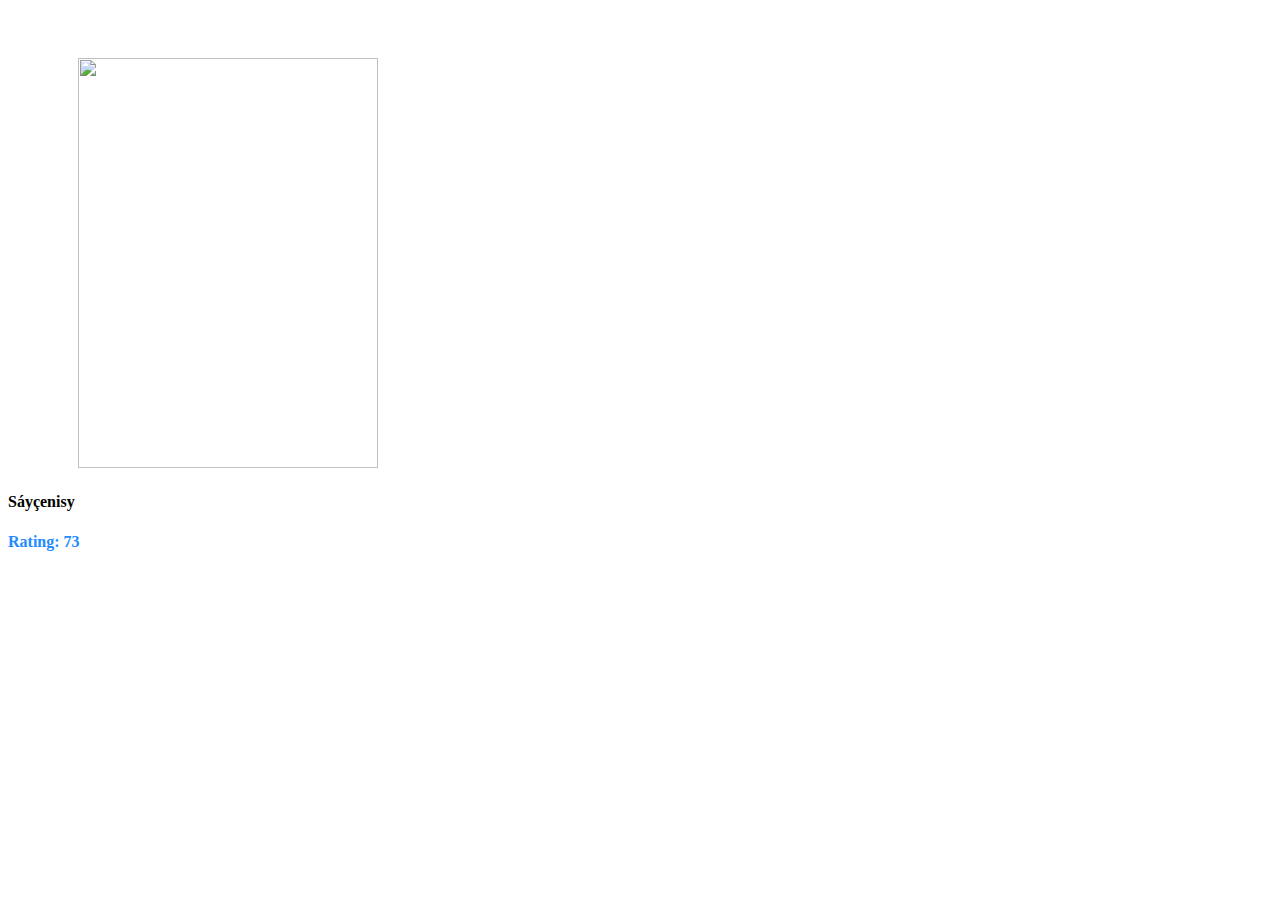
==== index.html @ 04a7a116 "update index.html" ====
<!DOCTYPE html>
</html>
<head>
	<title>MyTEAM</title>
	<link href="https://cdn.jsdelivr.net/npm/bootstrap@5.1.3/dist/css/bootstrap.min.css" rel="stylesheet" integrity="sha384-1BmE4kWBq78iYhFldvKuhfTAU6auU8tT94WrHftjDbrCEXSU1oBoqyl2QvZ6jIW3" crossorigin="anonymous">
    <script src="https://cdn.jsdelivr.net/npm/bootstrap@5.1.3/dist/js/bootstrap.bundle.min.js" integrity="sha384-ka7Sk0Gln4gmtz2MlQnikT1wXgYsOg+OMhuP+IlRH9sENBO0LRn5q+8nbTov4+1p" crossorigin="anonymous"></script>
    <link href="https://ibb.co/c3w0RKg" rel="icon">
    <link href="style.css" rel="stylesheet">
    <script src="https://kit.fontawesome.com/ed783f9c3f.js" crossorigin="anonymous"></script>
    <meta charset="utf-8">
    <meta name="viewport" content="width=device-width">
</head>
<body>
	<img src="https://cdn.discordapp.com/attachments/856509962569121792/900198189662101524/lineup.png" class="lineup">
	<div class="gk">
		<h4>Sáyçenisy <h4 style="color: #238BFF">Rating: 73</h4></h4>
	</div>
</body>
</html>
---- style.css ----
.lineup {
  width: 300px;
  height: 410px;
  text-align: center;
  margin-top: 50px;
  margin-left: 70px;
}
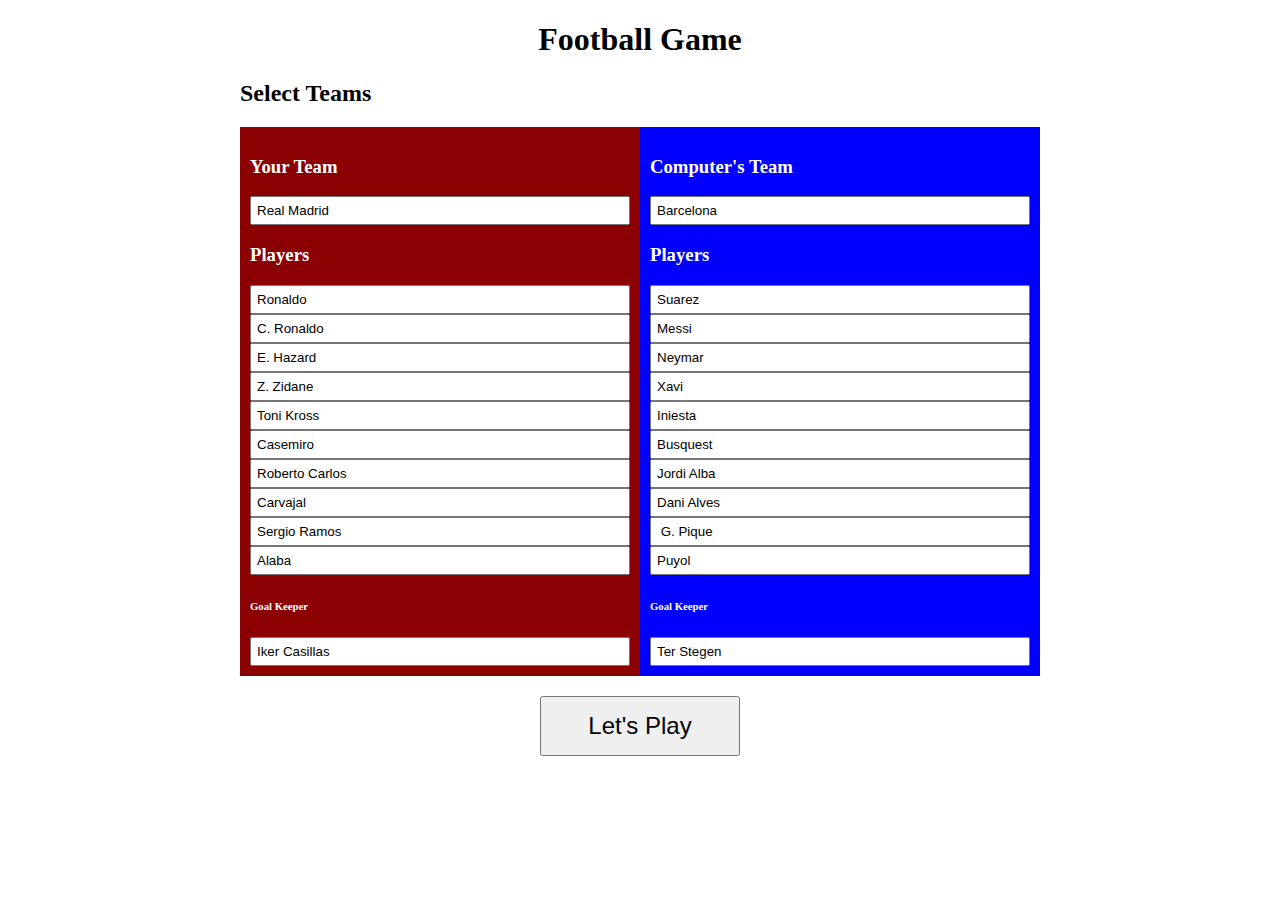
==== commit 691da8b5: "update index.html" ====
--- a/index.html
+++ b/index.html
@@ -1,19 +1,307 @@
 <!DOCTYPE html>
-</html>
-<head>
-	<title>MyTEAM</title>
-	<link href="https://cdn.jsdelivr.net/npm/bootstrap@5.1.3/dist/css/bootstrap.min.css" rel="stylesheet" integrity="sha384-1BmE4kWBq78iYhFldvKuhfTAU6auU8tT94WrHftjDbrCEXSU1oBoqyl2QvZ6jIW3" crossorigin="anonymous">
-    <script src="https://cdn.jsdelivr.net/npm/bootstrap@5.1.3/dist/js/bootstrap.bundle.min.js" integrity="sha384-ka7Sk0Gln4gmtz2MlQnikT1wXgYsOg+OMhuP+IlRH9sENBO0LRn5q+8nbTov4+1p" crossorigin="anonymous"></script>
-    <link href="https://ibb.co/c3w0RKg" rel="icon">
-    <link href="style.css" rel="stylesheet">
-    <script src="https://kit.fontawesome.com/ed783f9c3f.js" crossorigin="anonymous"></script>
-    <meta charset="utf-8">
-    <meta name="viewport" content="width=device-width">
-</head>
-<body>
-	<img src="https://cdn.discordapp.com/attachments/856509962569121792/900198189662101524/lineup.png" class="lineup">
-	<div class="gk">
-		<h4>Sáyçenisy <h4 style="color: #238BFF">Rating: 73</h4></h4>
-	</div>
-</body>
+<html lang="en">
+  <head>
+    <meta charset="UTF-8" />
+    <meta name="viewport" content="width=device-width, initial-scale=1.0" />
+    <meta http-equiv="X-UA-Compatible" content="ie=edge" />
+    <title>Football Game</title>
+  </head>
+  <body>
+    <h1 style="text-align: center;">Football Game</h1>
+    <div id="teambox" style="max-width: 800px; margin: auto;">
+      <h2>Select Teams</h2>
+      <form onsubmit="storeTeamAndStartPlay(event)">
+        <div style="display: flex;">
+          <div style="background: darkred; flex-grow: 1; padding: 10px;">
+            <h3 style="color: white;">Your Team</h3>
+            <input
+              type="text"
+              required
+              id="team1"
+              name="team1"
+              value=""
+              style="width: 100%; padding: 5px; box-sizing: border-box;"
+            />
+            <h3 style="color: white;">Players</h3>
+            <input
+              type="text"
+              required
+              id="team1player1"
+              name="team1player1"
+              value=""
+              style="width: 100%; padding: 5px; box-sizing: border-box;"
+            />
+            <input
+              type="text"
+              required
+              id="team1player2"
+              name="team1player2"
+              value=""
+              style="width: 100%; padding: 5px; box-sizing: border-box;"
+            />
+            <input
+              type="text"
+              required
+              id="team1player3"
+              name="team1player3"
+              value=""
+              style="width: 100%; padding: 5px; box-sizing: border-box;"
+            />
+            <input
+              type="text"
+              required
+              id="team1player4"
+              name="team1player4"
+              value=""
+              style="width: 100%; padding: 5px; box-sizing: border-box;"
+            />
+            <input
+              type="text"
+              required
+              id="team1player5"
+              name="team1player5"
+              value=""
+              style="width: 100%; padding: 5px; box-sizing: border-box;"
+            />
+            <input
+              type="text"
+              required
+              id="team1player6"
+              name="team1player6"
+              value=""
+              style="width: 100%; padding: 5px; box-sizing: border-box;"
+            />
+            <input
+              type="text"
+              required
+              id="team1player7"
+              name="team1player7"
+              value=""
+              style="width: 100%; padding: 5px; box-sizing: border-box;"
+            />
+            <input
+              type="text"
+              required
+              id="team1player8"
+              name="team1player8"
+              value=""
+              style="width: 100%; padding: 5px; box-sizing: border-box;"
+            />
+            <input
+              type="text"
+              required
+              id="team1player9"
+              name="team1player9"
+              value=""
+              style="width: 100%; padding: 5px; box-sizing: border-box;"
+            />
+            <input
+              type="text"
+              required
+              id="team1player10"
+              name="team1player10"
+              value=""
+              style="width: 100%; padding: 5px; box-sizing: border-box;"
+            />
+            <h6 style="color: white;">Goal Keeper</h6>
+            <input
+              type="text"
+              required
+              id="team1player11"
+              name="team1player11"
+              value=""
+              style="width: 100%; padding: 5px; box-sizing: border-box;"
+            />
+          </div>
+          <div style="background: blue; flex-grow: 1; padding: 10px;">
+            <h3 style="color: white;">Computer's Team</h3>
+            <input
+              type="text"
+              required
+              id="team2"
+              name="team2"
+              value=""
+              style="width: 100%; padding: 5px; box-sizing: border-box;"
+            />
+            <h3 style="color: white;">Players</h3>
+            <input
+              type="text"
+              required
+              id="team2player1"
+              name="team2player1"
+              value=""
+              style="width: 100%; padding: 5px; box-sizing: border-box;"
+            />
+            <input
+              type="text"
+              required
+              id="team2player2"
+              name="team2player2"
+              value=""
+              style="width: 100%; padding: 5px; box-sizing: border-box;"
+            />
+            <input
+              type="text"
+              required
+              id="team2player3"
+              name="team2player3"
+              value=""
+              style="width: 100%; padding: 5px; box-sizing: border-box;"
+            />
+            <input
+              type="text"
+              required
+              id="team2player4"
+              name="team2player4"
+              value=""
+              style="width: 100%; padding: 5px; box-sizing: border-box;"
+            />
+            <input
+              type="text"
+              required
+              id="team2player5"
+              name="team2player5"
+              value=""
+              style="width: 100%; padding: 5px; box-sizing: border-box;"
+            />
+            <input
+              type="text"
+              required
+              id="team2player6"
+              name="team2player6"
+              value=""
+              style="width: 100%; padding: 5px; box-sizing: border-box;"
+            />
+            <input
+              type="text"
+              required
+              id="team2player7"
+              name="team2player7"
+              value=""
+              style="width: 100%; padding: 5px; box-sizing: border-box;"
+            />
+            <input
+              type="text"
+              required
+              id="team2player8"
+              name="team2player8"
+              value=""
+              style="width: 100%; padding: 5px; box-sizing: border-box;"
+            />
+            <input
+              type="text"
+              required
+              id="team2player9"
+              name="team2player9"
+              value=""
+              style="width: 100%; padding: 5px; box-sizing: border-box;"
+            />
+            <input
+              type="text"
+              required
+              id="team2player10"
+              name="team2player10"
+              value=""
+              style="width: 100%; padding: 5px; box-sizing: border-box;"
+            />
+            <h6 style="color: white;">Goal Keeper</h6>
+            <input
+              type="text"
+              required
+              id="team2player11"
+              name="team2player11"
+              value=""
+              style="width: 100%; padding: 5px; box-sizing: border-box;"
+            />
+          </div>
+        </div>
+        <div style="text-align: center; padding: 20px;">
+          <input
+            style="width: 200px; height: 60px; font-size: 24px;"
+            type="submit"
+            value="Let's Play"
+          />
+        </div>                                                                                                                                                                                                             </form>
+    </div>
+    <script>
+      function storeOrDisplayTeams() {
+        var teams = window.localStorage.getItem("teams");
+        if (teams) {
+          teams = JSON.parse(teams);
+          Object.keys(teams).forEach(function (team) {
+            document.getElementById(`${team}`).value = teams[team].name;
+            Object.keys(teams[team].players).forEach(function (player) {
+              document.getElementById(`${team}${player}`).value =
+                teams[team].players[player];
+            });
+          });
+        } else {
+          window.localStorage.setItem(
+            "teams",
+            JSON.stringify({
+              team1: {
+                name: "Real Madrid",
+                players: {
+                  player1: "Ronaldo",
+                  player2: "C. Ronaldo",
+                  player3: "E. Hazard",
+                  player4: "Z. Zidane",
+                  player5: "Toni Kross",
+                  player6: "Casemiro",
+                  player7: "Roberto Carlos",
+                  player8: "Carvajal",
+                  player9: "Sergio Ramos",
+                  player10: "Alaba",
+                  player11: "Iker Casillas"
+                }
+              },
+              team2: {
+                name: "Barcelona",
+                players: {
+                  player1: "Suarez",
+                  player2: "Messi",
+                  player3: "Neymar",
+                  player4: "Xavi",
+                  player5: "Iniesta",
+                  player6: "Busquest",
+                  player7: "Jordi Alba",
+                  player8: "Dani Alves",
+                  player9: " G. Pique",
+                  player10: "Puyol",
+                  player11: "Ter Stegen"
+                }
+              }
+            })
+          );
+
+          storeOrDisplayTeams();
+        }
+      }
+
+      function storeTeamAndStartPlay(ev) {
+        ev.preventDefault();
+        // Store current form values
+        // Teams and Players
+
+        var teams = {};
+
+        ["team1", "team2"].forEach(function (team) {
+          teams[team] = {
+            name: document.getElementById(`${team}`).value,
+            players: {}
+          };
+          for (var i = 1; i <= 11; i++) {
+            teams[team].players["player" + i] = document.getElementById(
+              `${team}player${i}`
+            ).value;
+          }
+        });
+
+        window.localStorage.setItem("teams", JSON.stringify(teams));
+        location.href = "startGame.html";
+      }
+
+      storeOrDisplayTeams();
+    </script>
+  </body>
 </html>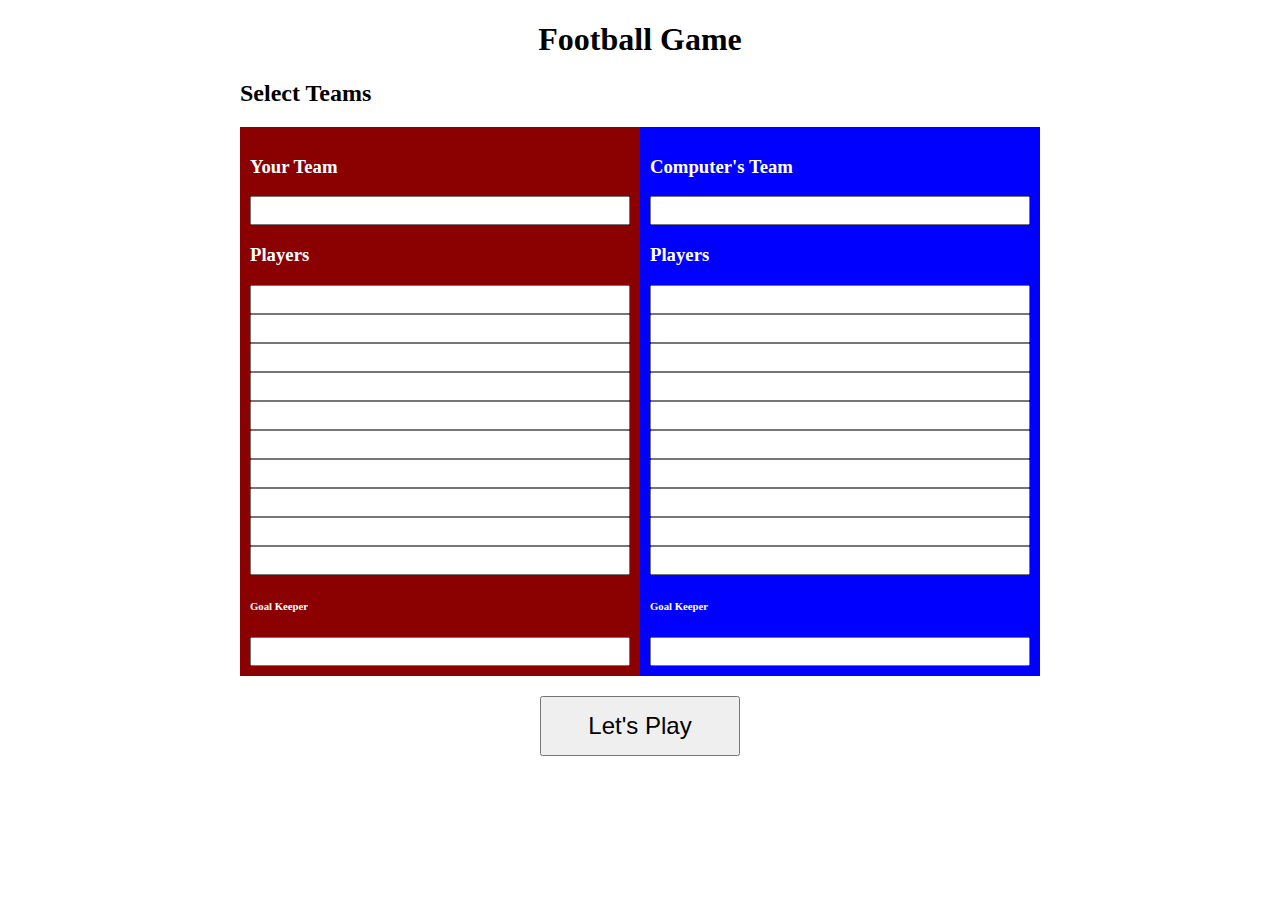
==== commit 73dd643e: "update index.html" ====
--- a/index.html
+++ b/index.html
@@ -225,7 +225,7 @@
     </div>
     <script>
       function storeOrDisplayTeams() {
-        var teams = window.localStorage.getItem("teams");
+        window.localStorage.removeItem("teams");
         if (teams) {
           teams = JSON.parse(teams);
           Object.keys(teams).forEach(function (team) {
